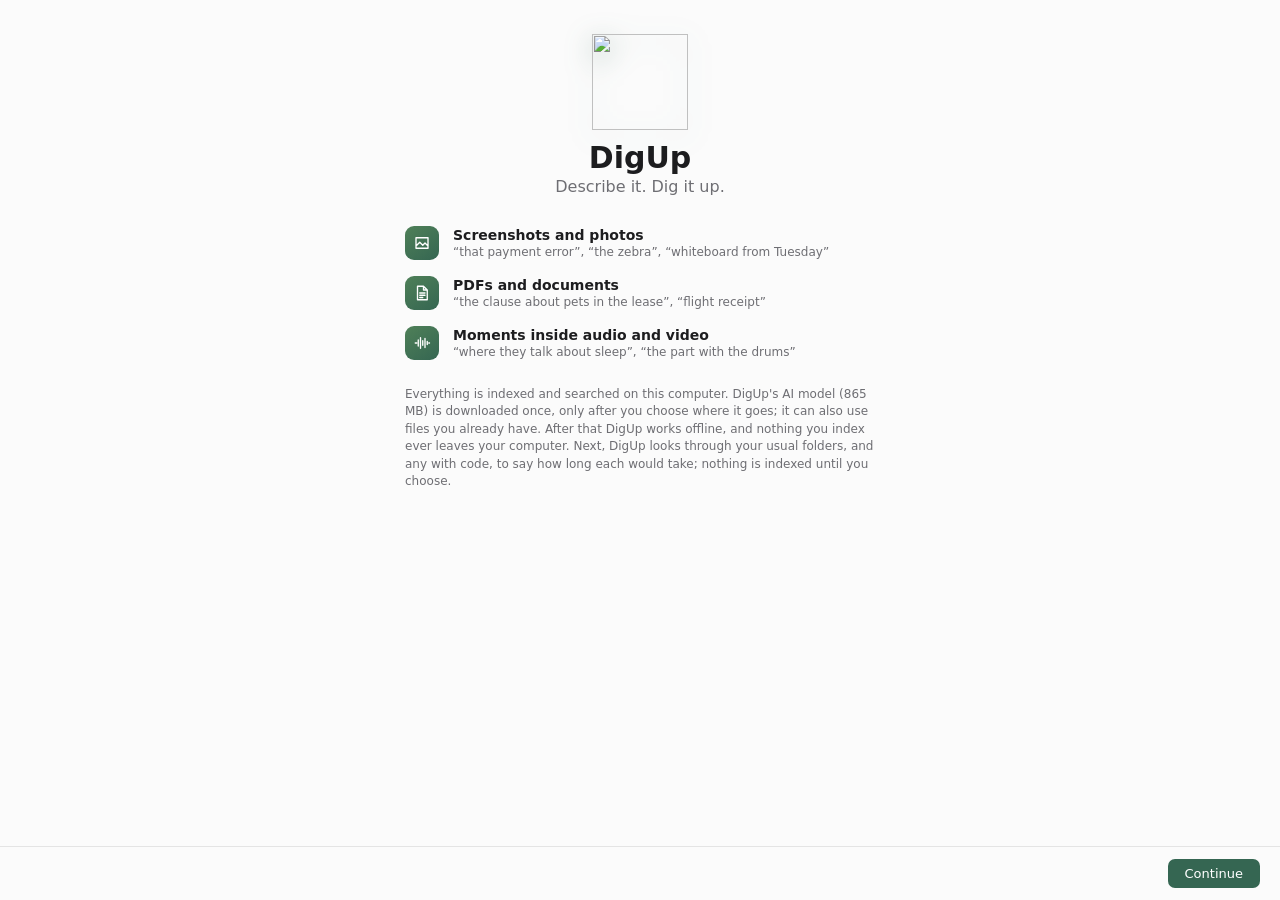
==== shell/ui/setup.html @ 16dbc8ac "Choose the model folder before downloading and index images in parallel Setup's model step can downl" ====
<!doctype html>
<html lang="en">
<head>
  <meta charset="utf-8">
  <title>Set Up DigUp</title>
  <link rel="stylesheet" href="setup.css">
</head>
<body>
  <main>
    <section class="page" id="welcome">
      <div class="hero">
        <img class="icon" src="icon.png" alt="">
        <h1>DigUp</h1>
        <p class="tagline">Describe it. Dig it up.</p>
      </div>
      <ul class="features">
        <li><span class="tile"><svg viewBox="0 0 24 24"><path d="M4 5 H20 V19 H4 Z M4 16 L9 11 L13 15 L16 12 L20 16"/></svg></span><div><b>Screenshots and photos</b>
          <span>“that payment error”, “the zebra”, “whiteboard from Tuesday”</span></div></li>
        <li><span class="tile"><svg viewBox="0 0 24 24"><path d="M6 3 H14 L19 8 V21 H6 Z M14 3 V8 H19 M9 12 H16 M9 15 H16 M9 18 H13"/></svg></span><div><b>PDFs and documents</b>
          <span>“the clause about pets in the lease”, “flight receipt”</span></div></li>
        <li><span class="tile"><svg viewBox="0 0 24 24"><path d="M3 12 H5 M7 8 V16 M10 5 V19 M13 9 V15 M16 6 V18 M19 10 V14 M21 12 H22"/></svg></span><div><b>Moments inside audio and video</b>
          <span>“where they talk about sleep”, “the part with the drums”</span></div></li>
      </ul>
      <p class="privacy">Everything is indexed and searched on this computer. DigUp's AI model (865 MB) is downloaded
        once, only after you choose where it goes; it can also use files you already have. After that DigUp works
        offline, and nothing you index ever leaves your computer. Next, DigUp looks through your usual folders, and any
        with code, to say how long each would take; nothing is indexed until you choose.</p>
    </section>

    <section class="page" id="model" hidden>
      <h2>Where should the model live?</h2>
      <p class="subtitle">DigUp needs its AI model (865 MB) once. Download it to the folder below, use files you
        already have, or skip this for now and add it later in Settings.</p>
      <div class="progress-card model-card">
        <div class="progress-line">
          <span class="progress-what">Model folder</span>
          <button class="link" id="model-change">Change…</button>
        </div>
        <p class="progress-note path" id="model-path"></p>
        <p class="progress-note problem" id="model-note" hidden></p>
      </div>
      <div class="model-actions">
        <button id="model-use">Use Existing Folder…</button>
        <button class="link" id="model-skip">Skip for Now</button>
      </div>
    </section>

    <section class="page" id="folders" hidden>
      <h2>What should DigUp search?</h2>
      <p class="subtitle" id="folders-subtitle">Pick folders, and open one to leave out some of its subfolders. The
        first pass reads everything once; after that DigUp keeps up with changes as they happen.</p>
      <div class="folders" id="folder-list"></div>
      <button class="link" id="add-folder">Add Folder…</button>
      <p class="note">DigUp only reads files: it never changes, moves or uploads them.</p>
    </section>

    <section class="page" id="code" hidden>
      <h2>Search your code too?</h2>
      <p class="subtitle">DigUp can find code by what it does: type “code:” in the search panel and say what you're
        looking for. Code gets an index of its own and shows up only when you search for code. Pick the folders that hold
        your code, or leave them all and turn it on later in Settings.</p>
      <div class="folders" id="code-list"></div>
      <p class="note">DigUp reads what git keeps (not dependencies or build output). The time is reading it once; after
        that, only what changes is read again.</p>
    </section>

    <section class="page" id="shortcut" hidden>
      <h2>Search from anywhere</h2>
      <p class="subtitle">Press the shortcut in any app to open the search panel, and describe what you remember.</p>
      <div class="keys" id="keys"></div>
      <button class="link" id="change-shortcut" hidden>Change Shortcut…</button>
      <p class="note" id="recording" hidden></p>
      <p class="shortcut-note" id="shortcut-note" hidden></p>
      <code class="command" id="shortcut-command" hidden></code>
      <h3>In the search panel</h3>
      <dl class="panel-keys">
        <dt>↩</dt><dd>opens the file (at the page or moment, where it can)</dd>
        <dt id="reveal-key">Ctrl+↩</dt><dd id="reveal-text">shows it in its folder</dd>
        <dt>↑ ↓</dt><dd>move between results</dd>
        <dt>Space</dt><dd>shows the one you moved to big</dd>
        <dt>Esc</dt><dd>closes the panel</dd>
      </dl>
    </section>

    <section class="page" id="ready" hidden>
      <div class="hero">
        <img class="icon" src="icon.png" alt="">
        <h2>You're all set</h2>
      </div>
      <div class="progress-card" id="progress">
        <div class="progress-line">
          <span class="progress-what" id="progress-what"></span>
          <span class="progress-left" id="progress-left"></span>
        </div>
        <div class="bar" id="bar"><div class="fill" id="bar-fill"></div></div>
        <p class="progress-note" id="progress-note"></p>
      </div>
      <p class="subtitle centered" id="ready-text">DigUp lives in the tray, which shows how indexing is going.
        Closing this window doesn't stop it.</p>
    </section>
  </main>

  <footer>
    <span class="model" id="model"></span>
    <span class="summary" id="summary"></span>
    <span class="buttons">
      <button id="back" hidden>Back</button>
      <button class="primary" id="next">Continue</button>
    </span>
  </footer>
  <script src="shortcut.js"></script>
  <script src="setup.js"></script>
</body>
</html>
---- shell/ui/setup.css ----
/* The setup window: DigUp's first launch, and Choose Folders… later. The Mac app's onboarding
   (Sources/DigUpApp/Onboarding.swift) is the reference; moss and amber are DigUp's colors. */

:root {
  --amber: #f2a22a;
  --ember: #d97b1a;
  --moss: #356652;
  --leaf: #4f8058;
  --surface: #fbfbfb;
  --card: #ffffff;
  --text: #1d1d1f;
  --secondary: #6e6e73;
  --tertiary: #a1a1a6;
  --line: rgba(0, 0, 0, 0.09);
  --accent: #0a84ff;
  font-family: -apple-system, BlinkMacSystemFont, "Segoe UI Variable Text", "Segoe UI", system-ui, Ubuntu, Cantarell,
    "Noto Sans", sans-serif;
  font-size: 13px;
  color: var(--text);
  background: var(--surface);
}

@media (prefers-color-scheme: dark) {
  :root {
    --surface: #1f1f21;
    --card: #2a2a2d;
    --text: #f2f2f7;
    --secondary: #a1a1a6;
    --tertiary: #6e6e73;
    --line: rgba(255, 255, 255, 0.1);
  }
}

* { box-sizing: border-box; }
[hidden] { display: none !important; }

html, body { margin: 0; height: 100%; overflow: hidden; background: var(--surface); }

body { display: flex; flex-direction: column; user-select: none; -webkit-user-select: none; cursor: default; }

main { flex: 1; min-height: 0; overflow-y: auto; padding: 34px 48px 12px; }

.hero { display: flex; flex-direction: column; align-items: center; text-align: center; }

.icon { width: 96px; height: 96px; filter: drop-shadow(0 6px 14px rgba(53, 102, 82, 0.35)); }

h1 { font-size: 30px; margin: 10px 0 0; }
h2 { font-size: 24px; margin: 0 0 6px; }
h3 { font-size: 11px; text-transform: uppercase; letter-spacing: 0.08em; color: var(--secondary); margin: 28px 0 10px; }

.tagline { font-size: 16px; color: var(--secondary); margin: 2px 0 0; }
.subtitle { font-size: 13px; color: var(--secondary); margin: 0 0 18px; line-height: 1.45; }
.centered { text-align: center; max-width: 470px; margin: 18px auto 0; }

.features { list-style: none; padding: 0; margin: 30px auto 0; max-width: 470px; display: grid; gap: 16px; }
.features li { display: flex; align-items: center; gap: 14px; }
.features div { display: flex; flex-direction: column; gap: 2px; }
.features b { font-size: 14px; }
.features span:not(.tile) { font-size: 12px; color: var(--secondary); }

.tile {
  width: 34px; height: 34px; flex: none; border-radius: 9px;
  background: linear-gradient(145deg, var(--leaf), var(--moss));
  display: grid; place-items: center;
}
.tile svg { width: 18px; height: 18px; fill: none; stroke: white; stroke-width: 1.8; stroke-linecap: round; stroke-linejoin: round; }

.privacy { max-width: 470px; margin: 26px auto 0; font-size: 12px; color: var(--secondary); line-height: 1.45; }

.folders { display: flex; flex-direction: column; gap: 6px; }

/* A folder: its checkbox (mixed when only some of it is searched), what's in it, how long its first pass takes, and its
   subfolders one level down when opened. */
.folder-box { background: var(--card); border: 1px solid var(--line); border-radius: 10px; }
.folder-box.off { background: transparent; }
.folder { display: flex; align-items: center; gap: 10px; padding: 9px 12px 9px 6px; }
.disclosure {
  width: 18px; height: 26px; flex: none; padding: 0; border: 0; background: none; color: var(--secondary);
  display: grid; place-items: center;
}
.disclosure svg { width: 10px; height: 10px; transition: transform 0.12s; }
.disclosure.open svg { transform: rotate(90deg); }
.disclosure[disabled] { visibility: hidden; }
.folder input, .subfolder input { width: 16px; height: 16px; accent-color: var(--moss); flex: none; margin: 0; }
.folder .text { min-width: 0; flex: 1; }
.folder .name { font-size: 13px; font-weight: 600; }
.folder .path, .folder .counts { font-size: 11px; color: var(--secondary); overflow: hidden; text-overflow: ellipsis; white-space: nowrap; }
.folder .counts.problem { color: var(--ember); }
.time { flex: none; text-align: right; font-size: 12px; font-weight: 500; font-variant-numeric: tabular-nums; }
.time small { display: block; font-size: 10px; font-weight: 400; color: var(--tertiary); }
.off .time, .subfolder.off .time, .time.quiet { color: var(--tertiary); }
.subfolders { border-top: 1px solid var(--line); padding: 4px 0 6px; }
.subfolder { display: flex; align-items: center; gap: 8px; padding: 4px 12px 4px 34px; }
.subfolder .name { font-size: 12px; flex: none; max-width: 40%; overflow: hidden; text-overflow: ellipsis; white-space: nowrap; }
.subfolder .counts { font-size: 11px; color: var(--secondary); flex: 1; min-width: 0; overflow: hidden; text-overflow: ellipsis; white-space: nowrap; }
.subfolder.off .name, .subfolder.off .counts { opacity: 0.6; }
.subfolder .time { font-size: 11px; color: var(--secondary); }
.more { font: inherit; font-size: 11px; color: var(--ember); background: none; border: 0; padding: 4px 0 2px 58px; }

/* Setup's last step: the model's download, then indexing, as it goes. */
.progress-card {
  max-width: 470px; margin: 26px auto 0; padding: 16px 18px;
  background: var(--card); border: 1px solid var(--line); border-radius: 12px;
}
.progress-line { display: flex; justify-content: space-between; align-items: baseline; gap: 12px; font-size: 13px; }
.progress-what { font-weight: 600; }
.progress-left { color: var(--secondary); font-variant-numeric: tabular-nums; white-space: nowrap; }
.bar { position: relative; height: 6px; margin-top: 10px; border-radius: 3px; background: var(--line); overflow: hidden; }
.bar .fill { position: absolute; left: 0; top: 0; bottom: 0; width: 0; border-radius: 3px; background: var(--moss); transition: width 0.3s; }
.bar.busy .fill { width: 30%; animation: busy 1.3s ease-in-out infinite; }
.bar.done .fill { width: 100%; }
@keyframes busy { from { left: -30%; } to { left: 100%; } }
.progress-note { font-size: 12px; color: var(--secondary); line-height: 1.45; margin: 10px 0 0; }

button {
  font: inherit; font-size: 13px; color: var(--text); background: var(--card); border: 1px solid var(--line);
  border-radius: 7px; padding: 6px 16px;
}
button.primary { background: var(--moss); color: white; border-color: transparent; }
button.primary:disabled { opacity: 0.45; }
button.link { background: none; border: 0; color: var(--ember); padding: 10px 2px 0; }

.note { font-size: 11px; color: var(--secondary); margin-top: 18px; }

/* The model step: where it goes, and the choice not to download it yet. */
.model-card { margin-top: 20px; }
.model-card .path { margin-top: 4px; overflow-wrap: anywhere; user-select: text; -webkit-user-select: text; }
.model-card .problem { color: var(--ember); }
.model-actions { display: flex; align-items: center; gap: 14px; margin-top: 14px; }
.model-actions .link { padding: 6px 2px; }

.keys { display: flex; gap: 6px; margin: 8px 0 4px; }
.key {
  min-width: 44px; padding: 8px 12px; text-align: center; font-size: 16px; font-weight: 500;
  background: var(--card); border: 1px solid var(--line); border-bottom-width: 3px; border-radius: 9px;
}

.shortcut-note { font-size: 12px; color: var(--secondary); line-height: 1.45; margin: 12px 0 0; max-width: 560px; }
.command {
  display: block; margin-top: 8px; padding: 8px 10px; font-size: 12px; user-select: text; -webkit-user-select: text;
  background: var(--card); border: 1px solid var(--line); border-radius: 7px; overflow-wrap: anywhere; cursor: text;
}

.panel-keys { display: grid; grid-template-columns: 80px 1fr; gap: 8px 12px; margin: 0; }
.panel-keys dt { font-weight: 600; color: var(--text); }
.panel-keys dd { margin: 0; color: var(--secondary); }

footer {
  flex: none; display: flex; align-items: center; justify-content: space-between; gap: 12px;
  padding: 12px 20px; border-top: 1px solid var(--line);
}
.model { font-size: 11px; color: var(--secondary); white-space: nowrap; }
.summary { flex: 1; text-align: right; font-size: 12px; color: var(--secondary); white-space: nowrap; overflow: hidden; text-overflow: ellipsis; }
.buttons { display: flex; gap: 8px; }
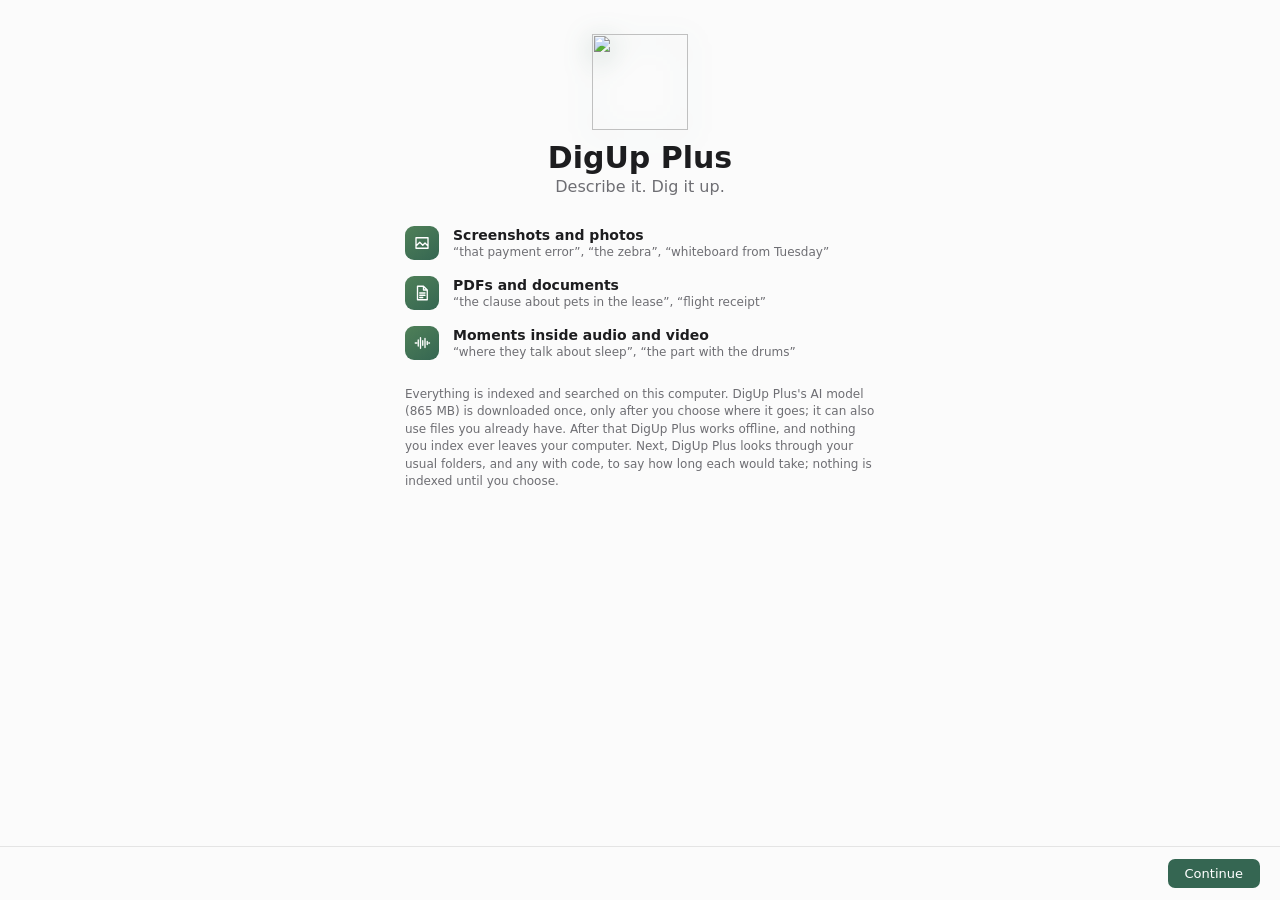
==== commit 6534e6f9: "Ship the fork as DigUp Plus 0.1.0 with portable Windows builds DigUp Plus is the fork's own product " ====
--- a/shell/ui/setup.html
+++ b/shell/ui/setup.html
@@ -2,7 +2,7 @@
 <html lang="en">
 <head>
   <meta charset="utf-8">
-  <title>Set Up DigUp</title>
+  <title>Set Up DigUp Plus</title>
   <link rel="stylesheet" href="setup.css">
 </head>
 <body>
@@ -10,7 +10,7 @@
     <section class="page" id="welcome">
       <div class="hero">
         <img class="icon" src="icon.png" alt="">
-        <h1>DigUp</h1>
+        <h1>DigUp Plus</h1>
         <p class="tagline">Describe it. Dig it up.</p>
       </div>
       <ul class="features">
@@ -21,15 +21,15 @@
         <li><span class="tile"><svg viewBox="0 0 24 24"><path d="M3 12 H5 M7 8 V16 M10 5 V19 M13 9 V15 M16 6 V18 M19 10 V14 M21 12 H22"/></svg></span><div><b>Moments inside audio and video</b>
           <span>“where they talk about sleep”, “the part with the drums”</span></div></li>
       </ul>
-      <p class="privacy">Everything is indexed and searched on this computer. DigUp's AI model (865 MB) is downloaded
-        once, only after you choose where it goes; it can also use files you already have. After that DigUp works
-        offline, and nothing you index ever leaves your computer. Next, DigUp looks through your usual folders, and any
+      <p class="privacy">Everything is indexed and searched on this computer. DigUp Plus's AI model (865 MB) is downloaded
+        once, only after you choose where it goes; it can also use files you already have. After that DigUp Plus works
+        offline, and nothing you index ever leaves your computer. Next, DigUp Plus looks through your usual folders, and any
         with code, to say how long each would take; nothing is indexed until you choose.</p>
     </section>
 
     <section class="page" id="model" hidden>
       <h2>Where should the model live?</h2>
-      <p class="subtitle">DigUp needs its AI model (865 MB) once. Download it to the folder below, use files you
+      <p class="subtitle">DigUp Plus needs its AI model (865 MB) once. Download it to the folder below, use files you
         already have, or skip this for now and add it later in Settings.</p>
       <div class="progress-card model-card">
         <div class="progress-line">
@@ -46,21 +46,21 @@
     </section>
 
     <section class="page" id="folders" hidden>
-      <h2>What should DigUp search?</h2>
+      <h2>What should DigUp Plus search?</h2>
       <p class="subtitle" id="folders-subtitle">Pick folders, and open one to leave out some of its subfolders. The
-        first pass reads everything once; after that DigUp keeps up with changes as they happen.</p>
+        first pass reads everything once; after that DigUp Plus keeps up with changes as they happen.</p>
       <div class="folders" id="folder-list"></div>
       <button class="link" id="add-folder">Add Folder…</button>
-      <p class="note">DigUp only reads files: it never changes, moves or uploads them.</p>
+      <p class="note">DigUp Plus only reads files: it never changes, moves or uploads them.</p>
     </section>
 
     <section class="page" id="code" hidden>
       <h2>Search your code too?</h2>
-      <p class="subtitle">DigUp can find code by what it does: type “code:” in the search panel and say what you're
+      <p class="subtitle">DigUp Plus can find code by what it does: type “code:” in the search panel and say what you're
         looking for. Code gets an index of its own and shows up only when you search for code. Pick the folders that hold
         your code, or leave them all and turn it on later in Settings.</p>
       <div class="folders" id="code-list"></div>
-      <p class="note">DigUp reads what git keeps (not dependencies or build output). The time is reading it once; after
+      <p class="note">DigUp Plus reads what git keeps (not dependencies or build output). The time is reading it once; after
         that, only what changes is read again.</p>
     </section>
 
@@ -95,7 +95,7 @@
         <div class="bar" id="bar"><div class="fill" id="bar-fill"></div></div>
         <p class="progress-note" id="progress-note"></p>
       </div>
-      <p class="subtitle centered" id="ready-text">DigUp lives in the tray, which shows how indexing is going.
+      <p class="subtitle centered" id="ready-text">DigUp Plus lives in the tray, which shows how indexing is going.
         Closing this window doesn't stop it.</p>
     </section>
   </main>
--- a/shell/ui/setup.css
+++ b/shell/ui/setup.css
@@ -1,5 +1,5 @@
-/* The setup window: DigUp's first launch, and Choose Folders… later. The Mac app's onboarding
-   (Sources/DigUpApp/Onboarding.swift) is the reference; moss and amber are DigUp's colors. */
+/* The setup window: DigUp Plus's first launch, and Choose Folders… later. The Mac app's onboarding
+   (Sources/DigUpApp/Onboarding.swift) is the reference; moss and amber are DigUp Plus's colors. */
 
 :root {
   --amber: #f2a22a;
